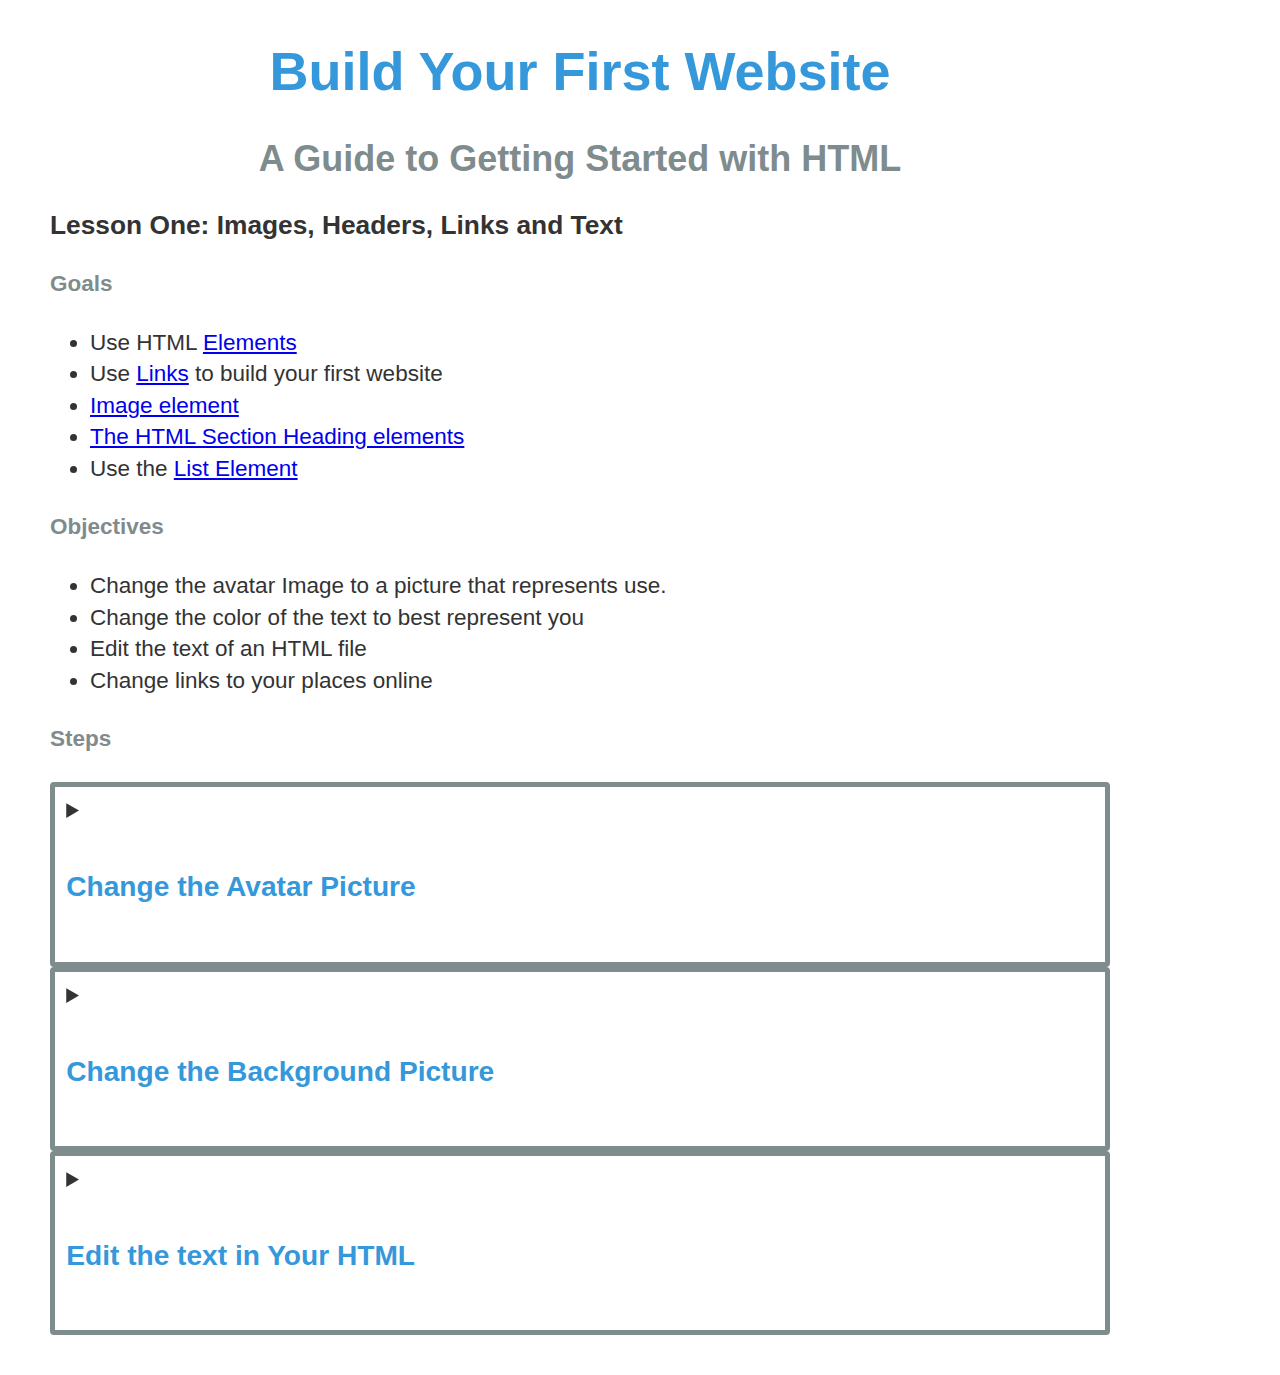
==== lessonone.html @ 80c1ef3c "Initial Commit with First lesson Plan" ====
<!DOCTYPE html>
<html lang="en">
  <head>
    <title>Hello!</title>
    <meta charset="utf-8">
    <meta http-equiv="X-UA-Compatible" content="IE=edge">
    <meta name="viewport" content="width=device-width, initial-scale=1">
    <link rel="stylesheet" href="//maxcdn.bootstrapcdn.com/font-awesome/4.3.0/css/font-awesome.min.css">
    <!-- import the webpage's stylesheet -->
    <link rel="stylesheet" href="/style.css">
    
    <!-- import the webpage's javascript file -->
    <script src="/script.js" defer></script>
  </head>
  <body>
    <div class="wrapper">
      <header>
        <h1>
        Build Your First Website
        </h1>
        <h2>A Guide to Getting Started with HTML
        </h2>
      </header>
      <div class="content">
        <h3>
          Lesson One: Images, Headers, Links and Text
        </h3>
<h4>
  Goals
        </h4>

<ul>
  <li>Use HTML <a href="https://developer.mozilla.org/en-US/docs/Glossary/Element">Elements</a></li>
  <li>Use <a href="https://developer.mozilla.org/en-US/docs/Web/HTML/Element/a">Links</a> to build your first website</li>
  <li><a href="https://developer.mozilla.org/en-US/docs/Web/HTML/Element/img">Image element </a></li>
  <li><a href="https://developer.mozilla.org/en-US/docs/Web/HTML/Element/h1">The HTML Section Heading elements</a></li>
    <li>Use the <a href="https://developer.mozilla.org/en-US/docs/Web/HTML/Element/ul">List Element</a></li>
        </ul>
<h4>
  Objectives
        </h4>
<ul>
  <li>Change the avatar Image to a picture that represents use.</li>
        <li>Change the color of the text to best represent you</li>
        <li>Edit the text of an HTML file</li>
        <li>Change links to your places online</li>
        </ul>
<h4>
  Steps
        </h4>

        <details>
          <summary><h5>Change the Avatar Picture</h5></summary>
        <p>
          The img element works by telling a browser where the source of a picture file is located. We use <strong>img</strong> and then have a <strong>src</strong> or source. Therefore an img element looks like <code>	&#60;img src="https://example.com/photo.jpg"	&#62;</code></p>
        <p>
          You can change any image on a website by switching the url of the source. Let's give it a try.
        </p>
        <ul>
            <li>  Click on Assets in the left bar</li>
            <img src="https://cdn.glitch.com/eab66827-9a7a-4cb4-bcb6-ef928df4d211%2FScreen%20Shot%202019-07-13%20at%2011.32.08%20AM.png?v=1563032033947" alt="screenshot clicking on assets">
            <li>Upload an image that meets your purpose</li>
            <img src="https://cdn.glitch.com/eab66827-9a7a-4cb4-bcb6-ef928df4d211%2FScreen%20Shot%202019-07-13%20at%2011.34.06%20AM.png?v=1563115175893" alt="screenshot of hovering over upload">
            <li>This can be a photo of yourself, an avatar, or any picture</li>
            <li>If you want a circle img make sure the photo you upload is square</li>
            <li>Tip you can search flickr for square photos that openly licensed</li>
            <img src="https://cdn.glitch.com/eab66827-9a7a-4cb4-bcb6-ef928df4d211%2FScreen%20Shot%202019-07-14%20at%2010.37.28%20AM.png?v=1563115175155" alt="screenshot of creative commons and square image on flickr using advanced search tools">
            <li>Click on the uploaded image and copy the url</li>
            <img src="https://cdn.glitch.com/eab66827-9a7a-4cb4-bcb6-ef928df4d211%2FScreen%20Shot%202019-07-14%20at%2010.44.23%20AM.png?v=1563115489186" alt="screenshot of the uploaded img with spot to copy url">
            <li>Go back to the index.html file</li>
            <li>We will change the photo by changing the source of the img element</li>
            
            <li>Some people use screen readers to browse the web, these only display text. We add an alternative text to our img alt="" <code>	&#60;img src="https://example.com/photo.jpg" alt="description of image"	&#62;</code></li>
            <li>To change the image we will copy the url from our uploaded img and switch the src. This means you will </li>
            <li> <code>	&#60;img class="avatarIMG" src="https://cdn.glitch.com/44451879-0fff-41c9-abf0-e26cdcc0be36%2Fheadshot1-54c7887fv1_site_icon.png?v=1563018424984" alt="my headshot"&#62;</code> becomes <code>	&#60;img class="avatarIMG" src="https://cdn.glitch.com/a1310c49-d469-4900-be48-bf31fa4223f3%2F9225430702_833989a63c_z.jpg?v=1563115455587 alt="remix of John Dewey Quote"&#62;</code></li>
          </ul>
          </details>
        <details>
          <summary>
          <h5>Change the Background Picture</h5></summary>
        <p>
          On a website we use <strong>HTML</strong> for our content and <strong>CSS</strong> to style our content and make it pretty. So your words go in HTML and your design is done by CSS. CSS,or <em>Cascading Style Sheets</em> just say make this paragraph this color and this section of the page have a border. Basically they are a set of rules authors can use to add color, fonts, and more to a website. This type setting used to require templates and huge presses. Now we just write a couple rules in our </p>
            <p>A CSS rule contains what we call properties. These act  as special codes to change the style. The rule also contains the selector. The selector tells you what HTML element you will style. It kind of actos as a code name. 
        </p>
        
        <p>
          So for example, in our HTML we could say &#60;p class="bigFont"&#62;. That bigFont is the selector, the code name to our rules.  So in your <strong>stylesheet</strong>, which is a seperate file containing all your rules you can change the color.</p>
        <code>
          .bigFont {<br />
  color:#7f8c8d;<br />
}<br />
        </code>
          <p>
            In our stylesheet is color:#7f8c8d; this is the property or secret code browsers must follow to change the color of any HTML element with the "code name" assigned by the selector.
          </p>
        <p>
          In our project we are going to use CSS to change the background img of the website. The background img is in the CSS and not the HTML because it is decoration and not content.
        </p>
        <p>
          To learn more about CSS checkout the <a href="https://developer.mozilla.org/en-US/docs/Glossary/CSS">Mozilla Developer Network Documents</a>.
        </p>
          <ul>
            <li>Find an image that best represents you. It needs to be a big image so it does not repeat or stretch as a background image</li>
            <li>Click on the file called style.css</li>
            <li>The first rule you see is set to the HTML <strong>Body</strong>. If you click back to the HTML file you will see the Body contains all your content. So the properties included in the rule apply to everything.</li>
            <li>The background image is applies to the body. To change the image you will change the url in background:url(https://c1.staticflickr.com/3/2882/9079875878_4b6766a7ad_k.jpg);</li>
            <li>This defines the background and you point to a picture so your background is an image. The other pars of the rule tell your site to fill the background with your image.</li>
            <li>You can upload another image to Glitch or copy a url to an image anywhere on the web</li>
            <li>In this example I changed the url to an image on Flickr. </li>
           
            <video controls width="60%">
    <source src="https://archive.org/download/getaflcikrurl/GetAFlcikrURL.mp4"
            type="video/mp4">
    Sorry, your browser doesn't support embedded videos.
</video>
            <li>So the rule for styling the <strong>body</strong> element now looks like</li>
             <img src="https://cdn.glitch.com/eab66827-9a7a-4cb4-bcb6-ef928df4d211%2FScreen%20Shot%202019-07-18%20at%208.52.20%20AM.png?v=1563454637329" alt="screenshot of new background img source url">
          </ul>
          </details>
        <details>
        <summary><h5>
          Edit the text in Your HTML
        </h5></summary>
        <p>
          The easiest steps are always the hardest. Now you need to change the copy of the text and add any necessary headers for your audience. If you haven't done so yet, step a way from the computer and write your front page copy. What do you want vistors to your website to know? What is the elvator talk of you or your goals?
        </p>
        <ul>
          <li>To change the text on an HTML Document you just do not change anything in the &#60;opening&#62; and &#60;/closing&#62; tags. Just change the plain text. 
          </li>
          <img src="https://cdn.glitch.com/eab66827-9a7a-4cb4-bcb6-ef928df4d211%2FEditTextInGlitch.gif?v=1563463875038" alt="screenshot of editing a p tag in HTML">
        </ul>
        <ul>
          <p>
            Adding Hyperlinks in Your Text
          </p>
          <li>You can also add a link to anywhere on the web using the <strong>&#60;a&#62; </strong> anchor tag</li>
          <li>The anchor tag includes an href link which tells you the url of the website to visit. The text that is linked is in between the opening and closing a tag</li>
          <code>&#60;a href="example.com"&#62;linked text&#60;/a&#62;</code><br />
          <img src="https://cdn.glitch.com/eab66827-9a7a-4cb4-bcb6-ef928df4d211%2FAddALink.gif?v=1563464450244" alt="screenshot of adding a hyperlink in HTML">
        </ul>
        <p>
          Adding Headings in Your Text
        </p>
        <ul>
          <li>You can also make your document easier for readers to understand with headings. IN HTML you can have six levels of headings &#60;h1&#62;, &#60;h2&#62;, &#60;h3&#62;, &#60;h4&#62;, &#60;h5&#62;,&#60;, and h6&#62;.</li>
          <li>By default the headers are bigger than each other. It is very important that you use headers in sequential order. This helps website accessibility and works better for people who use screen readers.</li>
          <li>Never use headers for arbitrary text styling. Just like in print headings have semantic meaning. We use them to reduce inferences our readers have to make. If you want to change font size use CSS.</li>
          <img src="https://cdn.glitch.com/eab66827-9a7a-4cb4-bcb6-ef928df4d211%2FAddAHeading.gif?v=1563465655626" alt="screenshot of adding a heading">
          <li>The headings can be styled using CSS. Since these are a global tag you do not put a period in from of it in your style sheet. It would not be .h4 but h4</li>
          <img src="https://cdn.glitch.com/eab66827-9a7a-4cb4-bcb6-ef928df4d211%2FScreen%20Shot%202019-07-18%20at%2012.02.12%20PM.png?v=1563465797371" alt="">
          <!-- Note alt text blank due to redundancy of plain text-->
          <li>In the above screenshot you see how h1 and h2 are styled in our project. The properties apply color, fonts,, and sizes. We will learn about these in later lessons</li>
          <li>You can also style an h4 within a nested element. This is what the <em>cascading</em> means in Cascading Style Sheet. So <em>.content h4</em> would only style the h4 within the HTML element that had the <em>content</em> selector</li>
        </ul>
          </details>
      </div>
    </div>
    <!-- include the Glitch button to show what the webpage is about and
    to make it easier for folks to view source and remix -->
    <div class="glitchButton" style="position:fixed;top:20px;right:20px;"></div>
    <script src="https://button.glitch.me/button.js"></script>
  </body>
</html>
---- style.css ----
/* CSS files add styling rules to your content */
body {
  margin: 40px;
  background-repeat: no-repeat;
  background-size: cover;
  background-attachment: fixed;
  background-position: top center;
  
  font-size:18px;
}
h1 {
  font-family:Helvetica Neue, Helvetica, Arial, sans-serif;
  color:#3498db;
  font-size:3em;
  vertical-align:text-top;      
}

h2 {
  font-family:Helvetica Neue, Helvetica, Arial, sans-serif;
  font-size:2em;
   color:#7f8c8d;
  vertical-align:text-top;      
}  
h4 {
  color:#7f8c8d;
}

.wrapper {
	width:90%;
  
	}
.avatarIMG {
  margin-top:5%;
  max-width: 200px;
  border-radius: 50%;
}
header {
  text-align: center;
}
header p {
  text-size: 2em;
  font-family:Helvetica Neue, Helvetica, Arial, sans-serif;
  font-size:2em;
   color:#8d877f;
  text-align: left
}

.content {
 font-family:Helvetica Neue, Helvetica, Arial, sans-serif;
  padding-right:10px;
  padding-left:10px;      
  color:#333;
  font-size:1.25em;
  vertical-align:text-top;
}
img {
max-width:50%;
margin-bottom:5%;
margin-top:5%;}



li {
  line-height:1.4em;
}
code {
  line-height: .5em;
  margin-top:10px;
}
details {
    border: 5px solid #7f8c8d;
    border-radius: 4px;
    padding: .5em .5em 0;
}

summary {
    font-weight: bold;
    margin: -.5em -.5em 0;
    padding: .5em;
}
summary h5 {
    font-family:Helvetica Neue, Helvetica, Arial, sans-serif;
  color:#3498db;
  font-size:1.25em;
  vertical-align:text-top;   
}

details[open] {
    padding: .5em;
}

details[open] summary {
    border-bottom: 1px solid #aaa;
    margin-bottom: .5em;
}
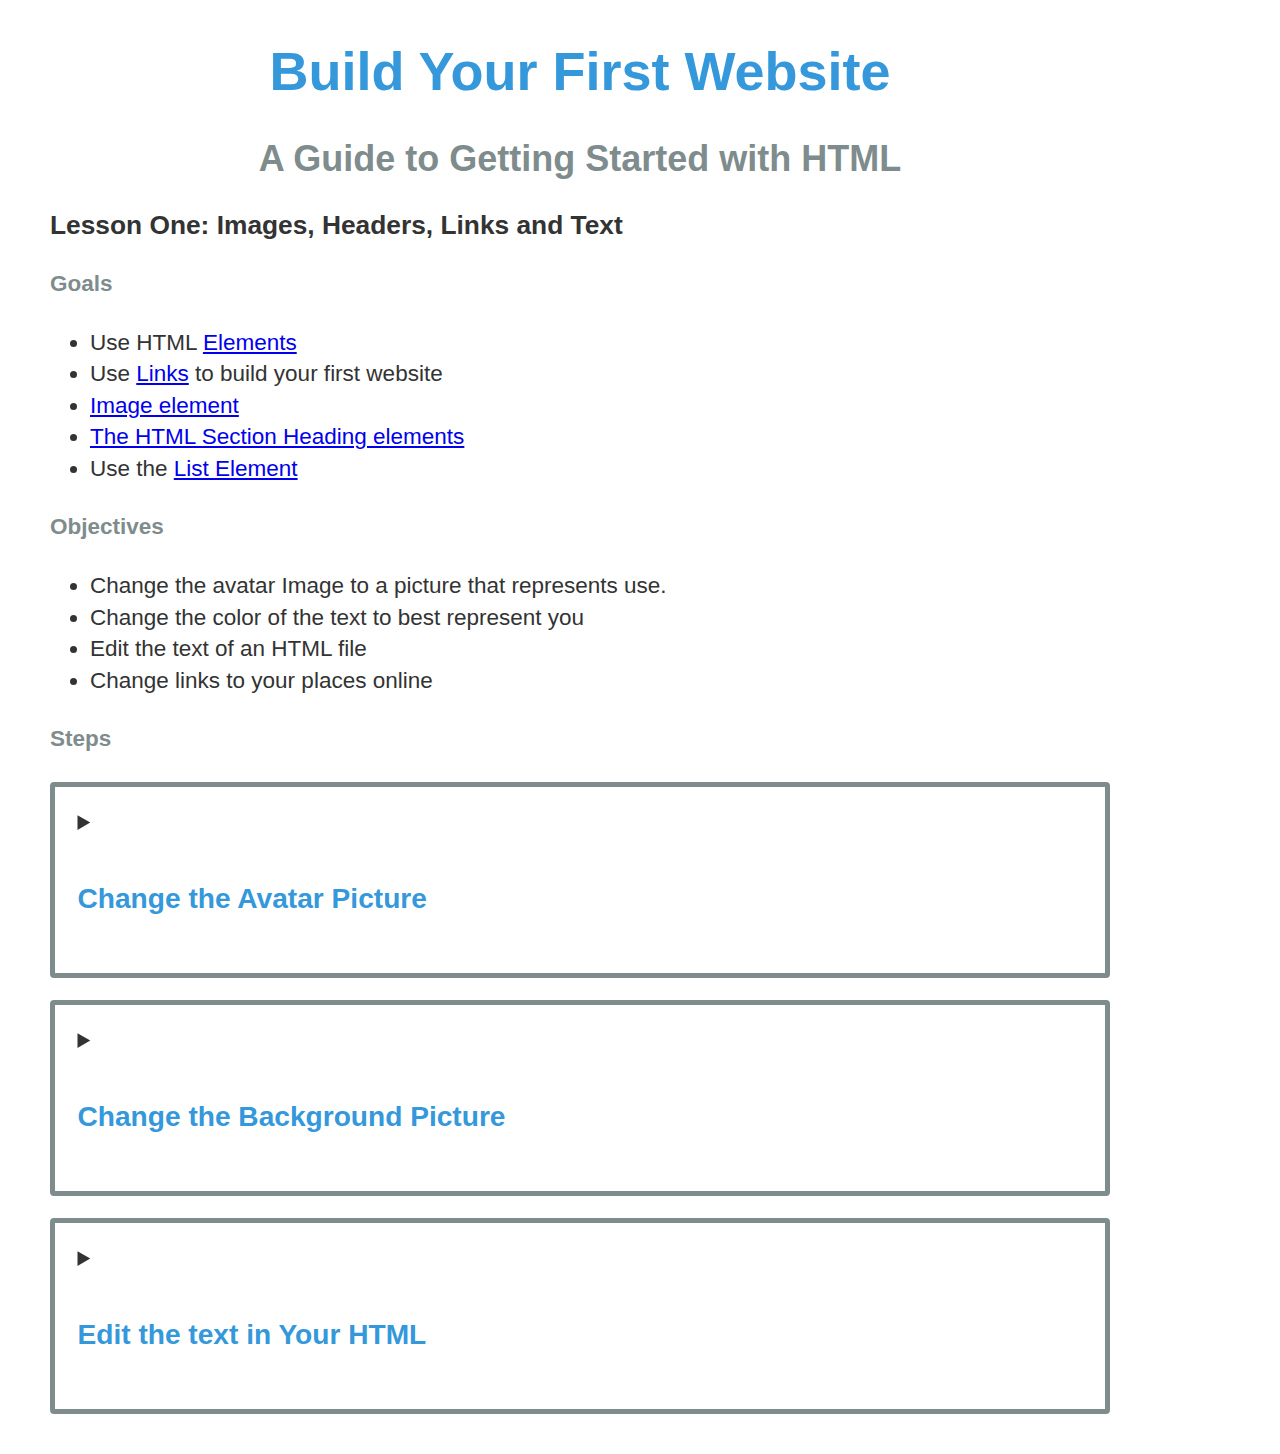
==== commit f83134a1: "fixed spacinng, added section on list elements" ====
--- a/lessonone.html
+++ b/lessonone.html
@@ -23,109 +23,107 @@
       </header>
       <div class="content">
         <h3>
-          Lesson One: Images, Headers, Links and Text
+        Lesson One: Images, Headers, Links and Text
         </h3>
-<h4>
-  Goals
+        <h4>
+        Goals
         </h4>
-
-<ul>
-  <li>Use HTML <a href="https://developer.mozilla.org/en-US/docs/Glossary/Element">Elements</a></li>
-  <li>Use <a href="https://developer.mozilla.org/en-US/docs/Web/HTML/Element/a">Links</a> to build your first website</li>
-  <li><a href="https://developer.mozilla.org/en-US/docs/Web/HTML/Element/img">Image element </a></li>
-  <li><a href="https://developer.mozilla.org/en-US/docs/Web/HTML/Element/h1">The HTML Section Heading elements</a></li>
-    <li>Use the <a href="https://developer.mozilla.org/en-US/docs/Web/HTML/Element/ul">List Element</a></li>
+        <ul>
+          <li>Use HTML <a href="https://developer.mozilla.org/en-US/docs/Glossary/Element">Elements</a></li>
+          <li>Use <a href="https://developer.mozilla.org/en-US/docs/Web/HTML/Element/a">Links</a> to build your first website</li>
+          <li><a href="https://developer.mozilla.org/en-US/docs/Web/HTML/Element/img">Image element </a></li>
+          <li><a href="https://developer.mozilla.org/en-US/docs/Web/HTML/Element/h1">The HTML Section Heading elements</a></li>
+          <li>Use the <a href="https://developer.mozilla.org/en-US/docs/Web/HTML/Element/ul">List Element</a></li>
         </ul>
-<h4>
-  Objectives
+        <h4>
+        Objectives
         </h4>
-<ul>
-  <li>Change the avatar Image to a picture that represents use.</li>
-        <li>Change the color of the text to best represent you</li>
-        <li>Edit the text of an HTML file</li>
-        <li>Change links to your places online</li>
+        <ul>
+          <li>Change the avatar Image to a picture that represents use.</li>
+          <li>Change the color of the text to best represent you</li>
+          <li>Edit the text of an HTML file</li>
+          <li>Change links to your places online</li>
         </ul>
-<h4>
-  Steps
+        <h4>
+        Steps
         </h4>
-
         <details>
-          <summary><h5>Change the Avatar Picture</h5></summary>
+        <summary><h5>Change the Avatar Picture</h5></summary>
         <p>
-          The img element works by telling a browser where the source of a picture file is located. We use <strong>img</strong> and then have a <strong>src</strong> or source. Therefore an img element looks like <code>	&#60;img src="https://example.com/photo.jpg"	&#62;</code></p>
+        The img element works by telling a browser where the source of a picture file is located. We use <strong>img</strong> and then have a <strong>src</strong> or source. Therefore an img element looks like <code>  &#60;img src="https://example.com/photo.jpg"  &#62;</code></p>
         <p>
           You can change any image on a website by switching the url of the source. Let's give it a try.
         </p>
         <ul>
-            <li>  Click on Assets in the left bar</li>
-            <img src="https://cdn.glitch.com/eab66827-9a7a-4cb4-bcb6-ef928df4d211%2FScreen%20Shot%202019-07-13%20at%2011.32.08%20AM.png?v=1563032033947" alt="screenshot clicking on assets">
-            <li>Upload an image that meets your purpose</li>
-            <img src="https://cdn.glitch.com/eab66827-9a7a-4cb4-bcb6-ef928df4d211%2FScreen%20Shot%202019-07-13%20at%2011.34.06%20AM.png?v=1563115175893" alt="screenshot of hovering over upload">
-            <li>This can be a photo of yourself, an avatar, or any picture</li>
-            <li>If you want a circle img make sure the photo you upload is square</li>
-            <li>Tip you can search flickr for square photos that openly licensed</li>
-            <img src="https://cdn.glitch.com/eab66827-9a7a-4cb4-bcb6-ef928df4d211%2FScreen%20Shot%202019-07-14%20at%2010.37.28%20AM.png?v=1563115175155" alt="screenshot of creative commons and square image on flickr using advanced search tools">
-            <li>Click on the uploaded image and copy the url</li>
-            <img src="https://cdn.glitch.com/eab66827-9a7a-4cb4-bcb6-ef928df4d211%2FScreen%20Shot%202019-07-14%20at%2010.44.23%20AM.png?v=1563115489186" alt="screenshot of the uploaded img with spot to copy url">
-            <li>Go back to the index.html file</li>
-            <li>We will change the photo by changing the source of the img element</li>
-            
-            <li>Some people use screen readers to browse the web, these only display text. We add an alternative text to our img alt="" <code>	&#60;img src="https://example.com/photo.jpg" alt="description of image"	&#62;</code></li>
-            <li>To change the image we will copy the url from our uploaded img and switch the src. This means you will </li>
-            <li> <code>	&#60;img class="avatarIMG" src="https://cdn.glitch.com/44451879-0fff-41c9-abf0-e26cdcc0be36%2Fheadshot1-54c7887fv1_site_icon.png?v=1563018424984" alt="my headshot"&#62;</code> becomes <code>	&#60;img class="avatarIMG" src="https://cdn.glitch.com/a1310c49-d469-4900-be48-bf31fa4223f3%2F9225430702_833989a63c_z.jpg?v=1563115455587 alt="remix of John Dewey Quote"&#62;</code></li>
-          </ul>
-          </details>
+          <li>  Click on Assets in the left bar</li>
+          <img src="https://cdn.glitch.com/eab66827-9a7a-4cb4-bcb6-ef928df4d211%2FScreen%20Shot%202019-07-13%20at%2011.32.08%20AM.png?v=1563032033947" alt="screenshot clicking on assets">
+          <li>Upload an image that meets your purpose</li>
+          <img src="https://cdn.glitch.com/eab66827-9a7a-4cb4-bcb6-ef928df4d211%2FScreen%20Shot%202019-07-13%20at%2011.34.06%20AM.png?v=1563115175893" alt="screenshot of hovering over upload">
+          <li>This can be a photo of yourself, an avatar, or any picture</li>
+          <li>If you want a circle img make sure the photo you upload is square</li>
+          <li>Tip you can search flickr for square photos that openly licensed</li>
+          <img src="https://cdn.glitch.com/eab66827-9a7a-4cb4-bcb6-ef928df4d211%2FScreen%20Shot%202019-07-14%20at%2010.37.28%20AM.png?v=1563115175155" alt="screenshot of creative commons and square image on flickr using advanced search tools">
+          <li>Click on the uploaded image and copy the url</li>
+          <img src="https://cdn.glitch.com/eab66827-9a7a-4cb4-bcb6-ef928df4d211%2FScreen%20Shot%202019-07-14%20at%2010.44.23%20AM.png?v=1563115489186" alt="screenshot of the uploaded img with spot to copy url">
+          <li>Go back to the index.html file</li>
+          <li>We will change the photo by changing the source of the img element</li>
+          
+          <li>Some people use screen readers to browse the web, these only display text. We add an alternative text to our img alt="" <code>  &#60;img src="https://example.com/photo.jpg" alt="description of image" &#62;</code></li>
+          <li>To change the image we will copy the url from our uploaded img and switch the src. This means you will </li>
+          <li> <code> &#60;img class="avatarIMG" src="https://cdn.glitch.com/44451879-0fff-41c9-abf0-e26cdcc0be36%2Fheadshot1-54c7887fv1_site_icon.png?v=1563018424984" alt="my headshot"&#62;</code> becomes <code>  &#60;img class="avatarIMG" src="https://cdn.glitch.com/a1310c49-d469-4900-be48-bf31fa4223f3%2F9225430702_833989a63c_z.jpg?v=1563115455587 alt="remix of John Dewey Quote"&#62;</code></li>
+        </ul>
+        </details>
         <details>
-          <summary>
-          <h5>Change the Background Picture</h5></summary>
+        <summary>
+        <h5>Change the Background Picture</h5></summary>
         <p>
-          On a website we use <strong>HTML</strong> for our content and <strong>CSS</strong> to style our content and make it pretty. So your words go in HTML and your design is done by CSS. CSS,or <em>Cascading Style Sheets</em> just say make this paragraph this color and this section of the page have a border. Basically they are a set of rules authors can use to add color, fonts, and more to a website. This type setting used to require templates and huge presses. Now we just write a couple rules in our </p>
-            <p>A CSS rule contains what we call properties. These act  as special codes to change the style. The rule also contains the selector. The selector tells you what HTML element you will style. It kind of actos as a code name. 
+        On a website we use <strong>HTML</strong> for our content and <strong>CSS</strong> to style our content and make it pretty. So your words go in HTML and your design is done by CSS. CSS,or <em>Cascading Style Sheets</em> just say make this paragraph this color and this section of the page have a border. Basically they are a set of rules authors can use to add color, fonts, and more to a website. This type setting used to require templates and huge presses. Now we just write a couple rules in our </p>
+        <p>A CSS rule contains what we call properties. These act  as special codes to change the style. The rule also contains the selector. The selector tells you what HTML element you will style. It kind of actos as a code name.
         </p>
         
         <p>
-          So for example, in our HTML we could say &#60;p class="bigFont"&#62;. That bigFont is the selector, the code name to our rules.  So in your <strong>stylesheet</strong>, which is a seperate file containing all your rules you can change the color.</p>
+        So for example, in our HTML we could say &#60;p class="bigFont"&#62;. That bigFont is the selector, the code name to our rules.  So in your <strong>stylesheet</strong>, which is a seperate file containing all your rules you can change the color.</p>
         <code>
-          .bigFont {<br />
-  color:#7f8c8d;<br />
-}<br />
+        .bigFont {<br />
+        color:#7f8c8d;<br />
+        }<br />
         </code>
-          <p>
-            In our stylesheet is color:#7f8c8d; this is the property or secret code browsers must follow to change the color of any HTML element with the "code name" assigned by the selector.
-          </p>
+        <p>
+          In our stylesheet is color:#7f8c8d; this is the property or secret code browsers must follow to change the color of any HTML element with the "code name" assigned by the selector.
+        </p>
         <p>
           In our project we are going to use CSS to change the background img of the website. The background img is in the CSS and not the HTML because it is decoration and not content.
         </p>
         <p>
           To learn more about CSS checkout the <a href="https://developer.mozilla.org/en-US/docs/Glossary/CSS">Mozilla Developer Network Documents</a>.
         </p>
-          <ul>
-            <li>Find an image that best represents you. It needs to be a big image so it does not repeat or stretch as a background image</li>
-            <li>Click on the file called style.css</li>
-            <li>The first rule you see is set to the HTML <strong>Body</strong>. If you click back to the HTML file you will see the Body contains all your content. So the properties included in the rule apply to everything.</li>
-            <li>The background image is applies to the body. To change the image you will change the url in background:url(https://c1.staticflickr.com/3/2882/9079875878_4b6766a7ad_k.jpg);</li>
-            <li>This defines the background and you point to a picture so your background is an image. The other pars of the rule tell your site to fill the background with your image.</li>
-            <li>You can upload another image to Glitch or copy a url to an image anywhere on the web</li>
-            <li>In this example I changed the url to an image on Flickr. </li>
-           
-            <video controls width="60%">
-    <source src="https://archive.org/download/getaflcikrurl/GetAFlcikrURL.mp4"
+        <ul>
+          <li>Find an image that best represents you. It needs to be a big image so it does not repeat or stretch as a background image</li>
+          <li>Click on the file called style.css</li>
+          <li>The first rule you see is set to the HTML <strong>Body</strong>. If you click back to the HTML file you will see the Body contains all your content. So the properties included in the rule apply to everything.</li>
+          <li>The background image is applies to the body. To change the image you will change the url in background:url(https://c1.staticflickr.com/3/2882/9079875878_4b6766a7ad_k.jpg);</li>
+          <li>This defines the background and you point to a picture so your background is an image. The other pars of the rule tell your site to fill the background with your image.</li>
+          <li>You can upload another image to Glitch or copy a url to an image anywhere on the web</li>
+          <li>In this example I changed the url to an image on Flickr. </li>
+          
+          <video controls width="60%">
+            <source src="https://archive.org/download/getaflcikrurl/GetAFlcikrURL.mp4"
             type="video/mp4">
-    Sorry, your browser doesn't support embedded videos.
-</video>
-            <li>So the rule for styling the <strong>body</strong> element now looks like</li>
-             <img src="https://cdn.glitch.com/eab66827-9a7a-4cb4-bcb6-ef928df4d211%2FScreen%20Shot%202019-07-18%20at%208.52.20%20AM.png?v=1563454637329" alt="screenshot of new background img source url">
-          </ul>
-          </details>
+            Sorry, your browser doesn't support embedded videos.
+          </video>
+          <li>So the rule for styling the <strong>body</strong> element now looks like</li>
+          <img src="https://cdn.glitch.com/eab66827-9a7a-4cb4-bcb6-ef928df4d211%2FScreen%20Shot%202019-07-18%20at%208.52.20%20AM.png?v=1563454637329" alt="screenshot of new background img source url">
+        </ul>
+        </details>
         <details>
         <summary><h5>
-          Edit the text in Your HTML
+        Edit the text in Your HTML
         </h5></summary>
         <p>
           The easiest steps are always the hardest. Now you need to change the copy of the text and add any necessary headers for your audience. If you haven't done so yet, step a way from the computer and write your front page copy. What do you want vistors to your website to know? What is the elvator talk of you or your goals?
         </p>
         <ul>
-          <li>To change the text on an HTML Document you just do not change anything in the &#60;opening&#62; and &#60;/closing&#62; tags. Just change the plain text. 
+          <li>To change the text on an HTML Document you just do not change anything in the &#60;opening&#62; and &#60;/closing&#62; tags. Just change the plain text.
           </li>
           <img src="https://cdn.glitch.com/eab66827-9a7a-4cb4-bcb6-ef928df4d211%2FEditTextInGlitch.gif?v=1563463875038" alt="screenshot of editing a p tag in HTML">
         </ul>
@@ -152,7 +150,17 @@
           <li>In the above screenshot you see how h1 and h2 are styled in our project. The properties apply color, fonts,, and sizes. We will learn about these in later lessons</li>
           <li>You can also style an h4 within a nested element. This is what the <em>cascading</em> means in Cascading Style Sheet. So <em>.content h4</em> would only style the h4 within the HTML element that had the <em>content</em> selector</li>
         </ul>
-          </details>
+        <p>
+          Using the List Element
+        </p>
+        <ul>
+          <li>HTML allows for two different kinds of list: an organized <strong>&#60;ol&#62;</strong> or numbered list and and unorganized <strong>&#60;ul&#62;</strong> or bulleted list.</li>
+          <li>Each list contains list items <strong>&#60;li&#62;</strong> </li>
+          <li>In this project the other places I write uses a list</li>
+          <li>You can add or delete list items</li>
+          <li>You can also style the list or the list items by assigning a rule from your stylesheet by assigning a selector.</li>
+        </ul>
+        </details>
       </div>
     </div>
     <!-- include the Glitch button to show what the webpage is about and
--- a/style.css
+++ b/style.css
@@ -71,11 +71,12 @@
     border: 5px solid #7f8c8d;
     border-radius: 4px;
     padding: .5em .5em 0;
+  margin-bottom:1em;
 }
 
 summary {
     font-weight: bold;
-    margin: -.5em -.5em 0;
+    
     padding: .5em;
 }
 summary h5 {
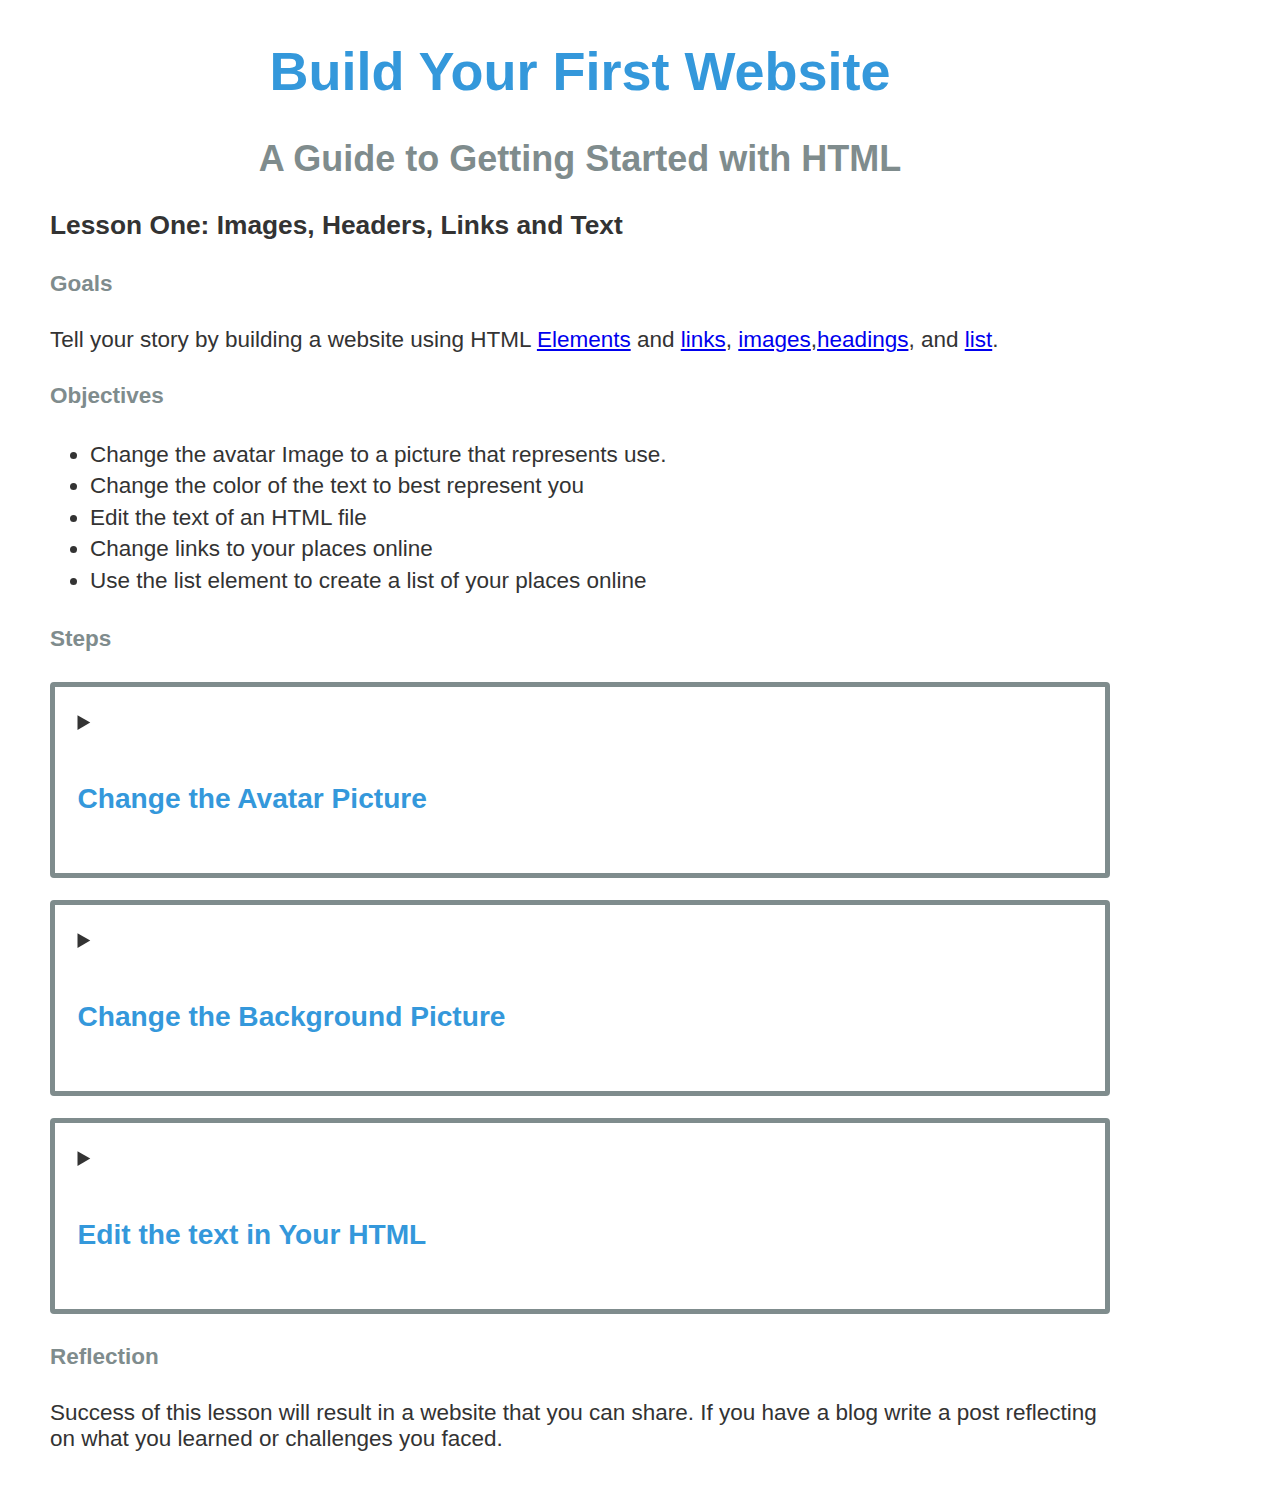
==== commit 61471a5a: "switched goals of lesson one" ====
--- a/lessonone.html
+++ b/lessonone.html
@@ -28,13 +28,8 @@
         <h4>
         Goals
         </h4>
-        <ul>
-          <li>Use HTML <a href="https://developer.mozilla.org/en-US/docs/Glossary/Element">Elements</a></li>
-          <li>Use <a href="https://developer.mozilla.org/en-US/docs/Web/HTML/Element/a">Links</a> to build your first website</li>
-          <li><a href="https://developer.mozilla.org/en-US/docs/Web/HTML/Element/img">Image element </a></li>
-          <li><a href="https://developer.mozilla.org/en-US/docs/Web/HTML/Element/h1">The HTML Section Heading elements</a></li>
-          <li>Use the <a href="https://developer.mozilla.org/en-US/docs/Web/HTML/Element/ul">List Element</a></li>
-        </ul>
+        <p> Tell your story by building a website using  HTML <a href="https://developer.mozilla.org/en-US/docs/Glossary/Element">Elements</a> and <a href="https://developer.mozilla.org/en-US/docs/Web/HTML/Element/a">links</a>, <a href="https://developer.mozilla.org/en-US/docs/Web/HTML/Element/img">images</a>,<a href="https://developer.mozilla.org/en-US/docs/Web/HTML/Element/h1">headings</a>, and <a href="https://developer.mozilla.org/en-US/docs/Web/HTML/Element/ul">list</a>. 
+        </p>
         <h4>
         Objectives
         </h4>
@@ -43,6 +38,7 @@
           <li>Change the color of the text to best represent you</li>
           <li>Edit the text of an HTML file</li>
           <li>Change links to your places online</li>
+          <li>Use the list element to create a list of your places online</li>
         </ul>
         <h4>
         Steps
@@ -161,6 +157,12 @@
           <li>You can also style the list or the list items by assigning a rule from your stylesheet by assigning a selector.</li>
         </ul>
         </details>
+        <h4>
+          Reflection
+        </h4>
+        <p>
+          Success of this lesson will result in a website that you can share. If you have a blog write a post reflecting on what you learned or challenges you faced. 
+        </p>
       </div>
     </div>
     <!-- include the Glitch button to show what the webpage is about and
